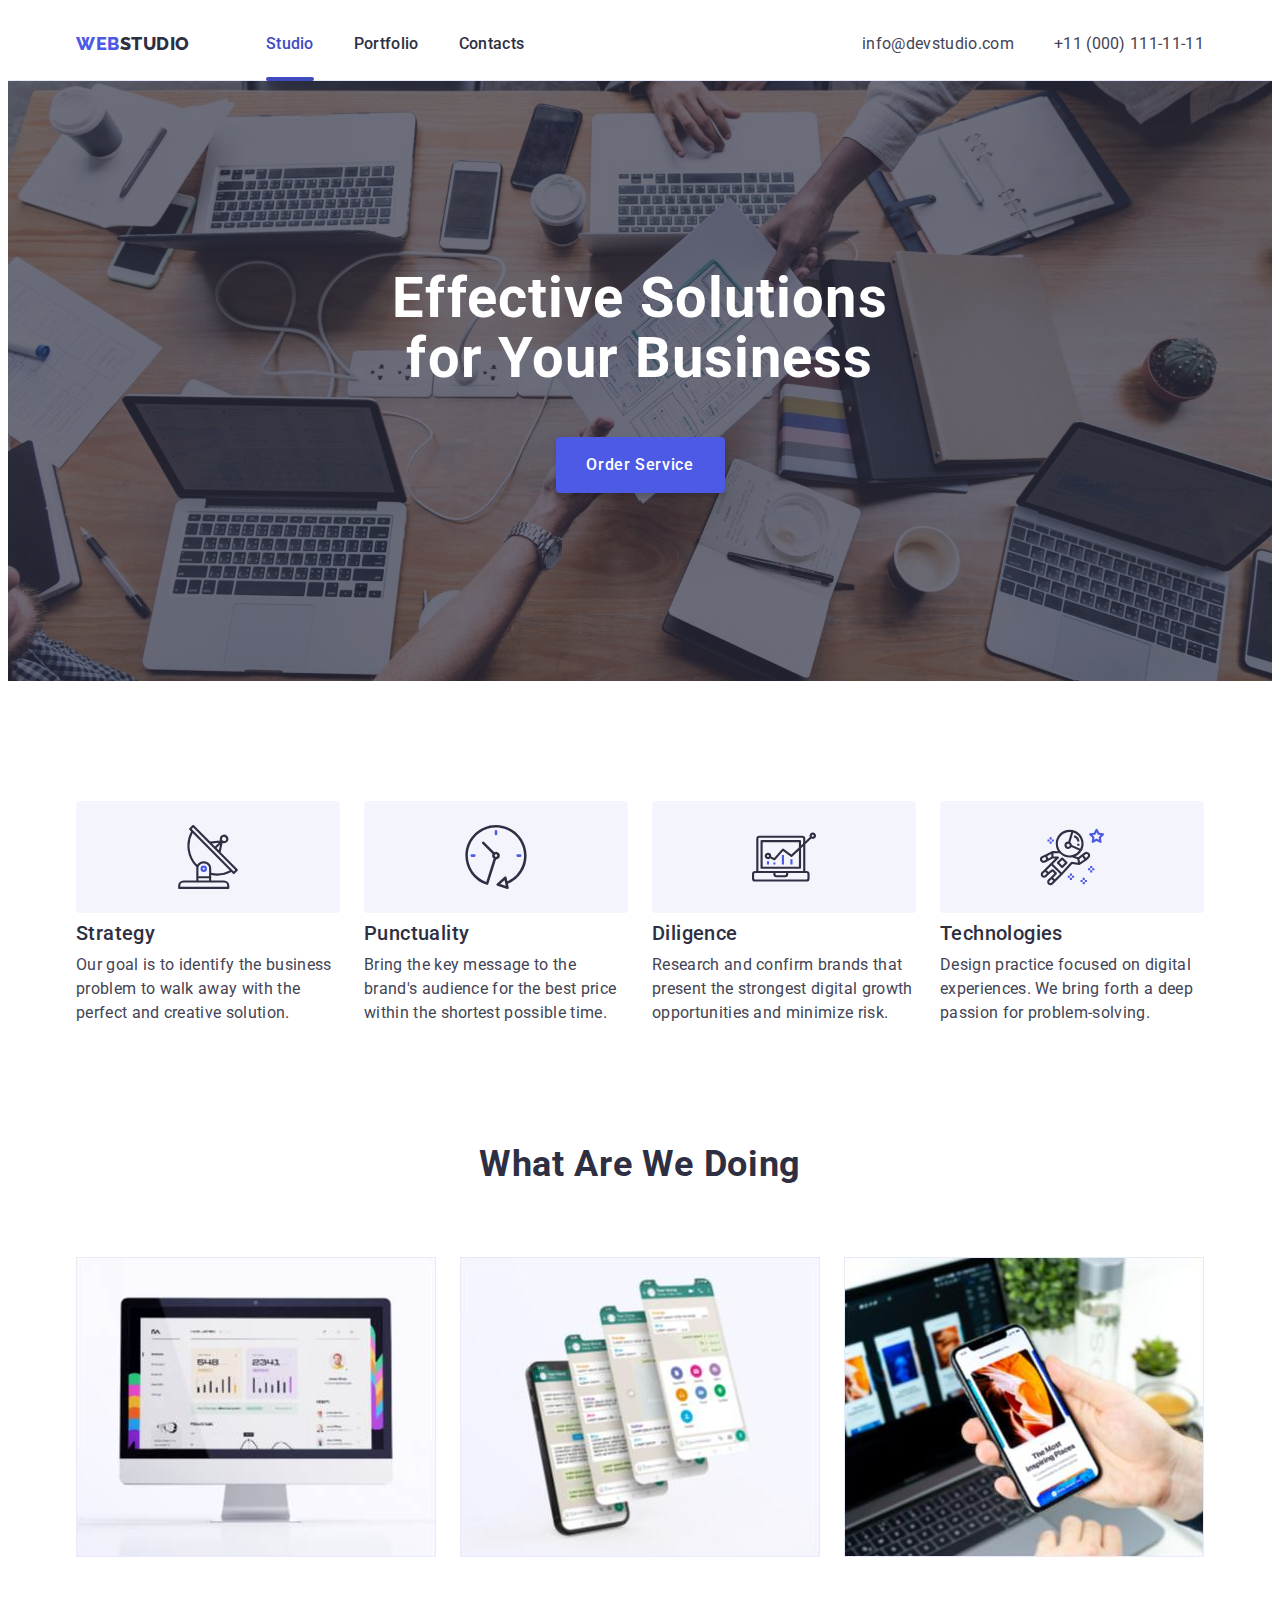
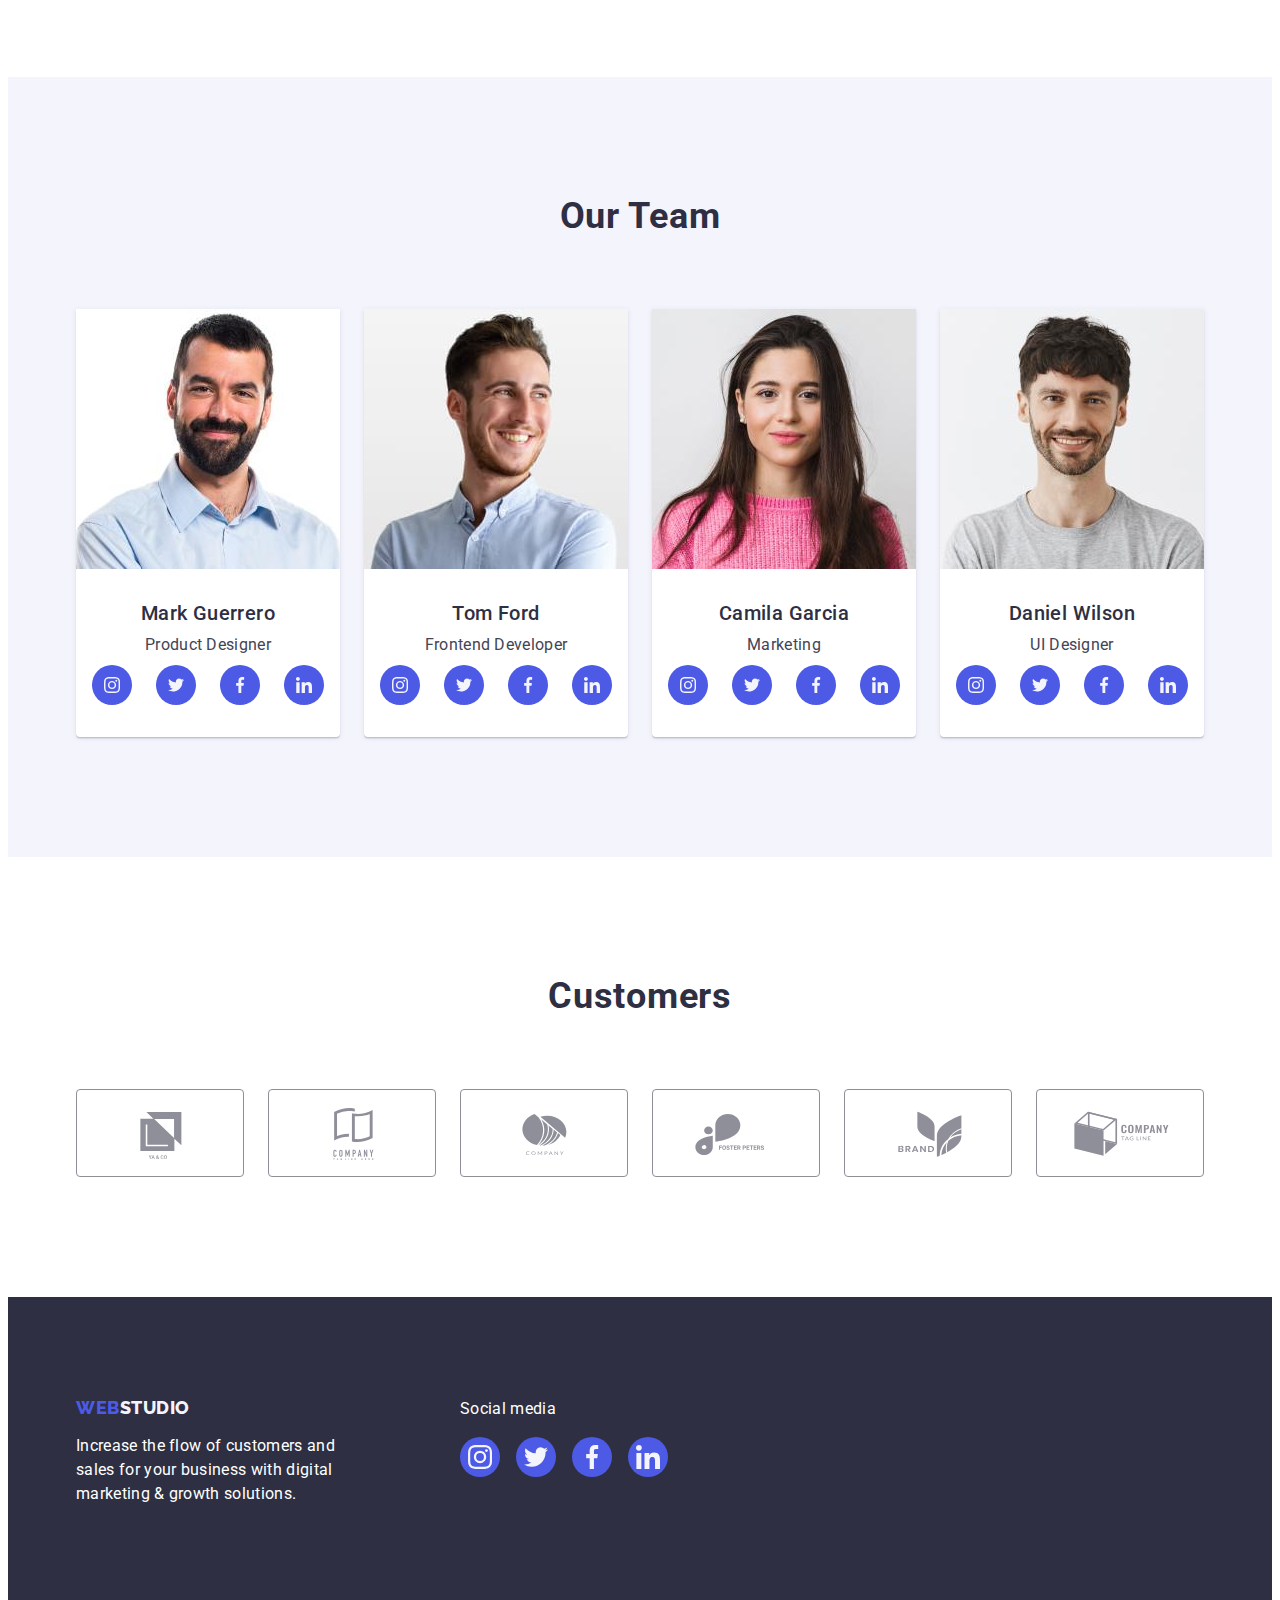
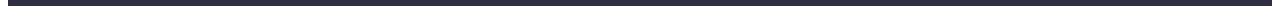
==== index.html @ 92919a4d "input" ====
<!DOCTYPE html>
<html lang="en">
  <head>
    <meta charset="UTF-8">
    <meta http-equiv="X-UA-Compatible" content="IE=edge">
    <meta name="viewport" content="width=device-width, initial-scale=1.0">
    <title>Document</title>
    <link rel="preconnect" href="https://fonts.googleapis.com">
    <link rel="preconnect" href="https://fonts.gstatic.com" crossorigin>
    <link
      href="https://fonts.googleapis.com/css2?family=Raleway:wght@800&family=Roboto:wght@400;500;700;900&display=swap"
      rel="stylesheet">
    <link
      rel="stylesheet"
      href="https://cdnjs.cloudflare.com/ajax/libs/modern-normalize/1.1.0/modern-normalize.min.css"
      integrity="sha512-wpPYUAdjBVSE4KJnH1VR1HeZfpl1ub8YT/NKx4PuQ5NmX2tKuGu6U/JRp5y+Y8XG2tV+wKQpNHVUX03MfMFn9Q=="
      crossorigin="anonymous"
      referrerpolicy="no-referrer">
    <link rel="stylesheet" href="./css/styles.css">
  </head>
  <body>
    <header class="header">
      <div class="container container-header">
        <nav class="header-navigation">
          <a href="./index.html" class="logo-accent link">
            web<span class="logo-secondary">Studio</span>
          </a>
          <ul class="header-list list">
            <li class="header-item ">
              <a href="./index.html" class="header-link header-active-line link text">Studio</a>
            </li>
            <li class="header-item">
              <a href="./portfolio.html" class="header-link link text"
                >Portfolio</a>
            </li>
            <li class="header-item">
              <a href="" class="header-link link text">Contacts</a>
            </li>
          </ul>
        </nav>
        <address class="header-address">
          <ul class="address-list list">
            <li class="address-item">
              <a href="mailto:info@devstudio.com" class="address-link link text">
                info@devstudio.com</a>
            </li>
            <li class="address-item">
              <a href="tel:+110001111111" class="address-link link text"
                >+11 (000) 111-11-11</a>
            </li>
          </ul>
        </address>
      </div>
    </header>
    <main>
      <section class="hero overlay">
        <div class="container ">
          <h1 class="hero-title">
            Effective Solutions
            for Your Business
          </h1>
          <button type="button" class="hero-button" data-modal-open>Order Service</button>
        </div>
      </section>
      <section class="privilege section padding">
        <div class="container">
          <h2 class="privilege-title">privilege</h2>
          <ul class="privilege-list list">
            <li class="privilege-item">
              <div class="privilege-item-icon">
                <svg class="privilege-icon" width="64" height="64">
                  <use href="./images/sprite.svg#icon-antenna"></use>>
                </svg>
              </div>
              <h3 class="privilege-subtitle">Strategy</h3>
              <p class="privilege-item-text text">
                Our goal is to identify the business problem to walk away with
                the perfect and creative solution.
              </p>
            </li>
            <li class="privilege-item">
              <div class="privilege-item-icon">
                <svg class="privilege-icon" width="64" height="64">
                  <use href="./images/sprite.svg#icon-clock"></use>>
                </svg>
              </div>
              <h3 class="privilege-subtitle">Punctuality</h3>
              <p class="privilege-item-text text">
                Bring the key message to the brand's audience for the best price
                within the shortest possible time.
              </p>
            </li>
            <li class="privilege-item">
              <div class="privilege-item-icon">
                <svg class="privilege-icon" width="64" height="64">
                  <use href="./images/sprite.svg#icon-diagram"></use>>
                </svg>
              </div>
              <h3 class="privilege-subtitle">Diligence</h3>
              <p class="privilege-item-text text">
                Research and confirm brands that present the strongest digital
                growth opportunities and minimize risk.
              </p>
            </li>
            <li class="privilege-item">
              <div class="privilege-item-icon">
                <svg class="privilege-icon" width="64" height="64">
                  <use href="./images/sprite.svg#icon-astronaut"></use>>
                </svg>
              </div>
              <h3 class="privilege-subtitle">Technologies</h3>
              <p class="privilege-item-text text">
                Design practice focused on digital experiences. We bring forth a
                deep passion for problem-solving.
              </p>
            </li>
          </ul>
        </div>
      </section>
      <section class="services section padding">
        <div class="container">
          <h2 class="services-title">What are we doing</h2>
          <ul class="services-list list">
            <li class="services-item">
              <img src="./images/rectangle1.jpg" alt="computer" width="360">
            </li>
            <li class="services-item">
              <img src="./images/rectangle2.jpg" alt="smartphone" width="360">
            </li>
            <li class="services-item">
              <img src="./images/rectangle3.jpg" alt="laptop" width="360">
            </li>
          </ul>
        </div>
      </section>
      <section class="team section padding">
        <div class="container">
          <h2 class="team-title">Our Team</h2>
          <ul class="team-list list">
            <li class="team-item">
              <img
                src="./images/1mark_guerrero.jpg"
                alt="Product Designer"
                width="264">
              <div class="team-container">
                <h3 class="team-subtitle">Mark Guerrero</h3>
                <p class="team-item-text text">Product Designer</p>
                <ul class="team-soc-list list">
                  <li class="team-soc-item">
                    <a href="" class="team-soc-link link">
                    <svg class="team-soc-icon" width="16" height="16">
                      <use href="./images/sprite.svg#icon-instagram"></use>
                    </svg>
                  </a>
                  </li>
                  <li class="team-soc-item">
                    <a href="" class="team-soc-link link">
                      <svg class="team-soc-icon" width="16" height="16">
                      <use href="./images/sprite.svg#icon-twitter"></use>
                    </svg>
                    </a>
                  </li>
                  <li class="team-soc-item">
                    <a href="" class="team-soc-link link">
                      <svg class="team-soc-icon" width="16" height="16">
                        <use href="./images/sprite.svg#icon-facebook"></use>
                      </svg>
                    </a>
                  </li>
                  <li class="team-soc-item">
                    <a href="" class="team-soc-link link">
                      <svg class="team-soc-icon" width="16" height="16">
                        <use href="./images/sprite.svg#icon-linkedin"></use>
                      </svg>
                    </a>
                  </li>
                </ul>
              </div>
            </li>
            <li class="team-item">
              <img
                src="./images/2tom_ford.jpg"
                alt="Frontend Developer"
                width="264">
              <div class="team-container">
                <h3 class="team-subtitle">Tom Ford</h3>
                <p class="team-item-text text">Frontend Developer</p>
                <ul class="team-soc-list list">
                  <li class="team-soc-item">
                    <a href="" class="team-soc-link link">
                    <svg class="team-soc-icon" width="16" height="16">
                      <use href="./images/sprite.svg#icon-instagram"></use>
                    </svg>
                  </a>
                  </li>
                  <li class="team-soc-item">
                    <a href="" class="team-soc-link link">
                      <svg class="team-soc-icon" width="16" height="16">
                      <use href="./images/sprite.svg#icon-twitter"></use>
                    </svg>
                    </a>
                  </li>
                  <li class="team-soc-item">
                    <a href="" class="team-soc-link link">
                      <svg class="team-soc-icon" width="16" height="16">
                        <use href="./images/sprite.svg#icon-facebook"></use>
                      </svg>
                    </a>
                  </li>
                  <li class="team-soc-item">
                    <a href="" class="team-soc-link link">
                      <svg class="team-soc-icon" width="16" height="16">
                        <use href="./images/sprite.svg#icon-linkedin"></use>
                      </svg>
                    </a>
                  </li>
                </ul>
              </div>
            </li>
            <li class="team-item">
              <img
                src="./images/3camila_garcia.jpg"
                alt="Marketing"
                width="264">
              <div class="team-container">
                <h3 class="team-subtitle">Camila Garcia</h3>
                <p class="team-item-text text">Marketing</p>
                <ul class="team-soc-list list">
                  <li class="team-soc-item">
                    <a href="" class="team-soc-link link">
                    <svg class="team-soc-icon" width="16" height="16">
                      <use href="./images/sprite.svg#icon-instagram"></use>
                    </svg>
                  </a>
                  </li>
                  <li class="team-soc-item">
                    <a href="" class="team-soc-link link">
                      <svg class="team-soc-icon" width="16" height="16">
                      <use href="./images/sprite.svg#icon-twitter"></use>
                    </svg>
                    </a>
                  </li>
                  <li class="team-soc-item">
                    <a href="" class="team-soc-link link">
                      <svg class="team-soc-icon" width="16" height="16">
                        <use href="./images/sprite.svg#icon-facebook"></use>
                      </svg>
                    </a>
                  </li>
                  <li class="team-soc-item">
                    <a href="" class="team-soc-link link">
                      <svg class="team-soc-icon" width="16" height="16">
                        <use href="./images/sprite.svg#icon-linkedin"></use>
                      </svg>
                    </a>
                  </li>
                </ul>
              </div>
            </li>
            <li class="team-item">
              <img
                src="./images/4daniel_wilson.jpg"
                alt="UI Designer"
                width="264">
              <div class="team-container">
                <h3 class="team-subtitle">Daniel Wilson</h3>
                <p class="team-item-text text">UI Designer</p>
                <ul class="team-soc-list list">
                  <li class="team-soc-item">
                    <a href="" class="team-soc-link link">
                    <svg class="team-soc-icon" width="16" height="16">
                      <use href="./images/sprite.svg#icon-instagram"></use>
                    </svg>
                  </a>
                  </li>
                  <li class="team-soc-item">
                    <a href="" class="team-soc-link link">
                      <svg class="team-soc-icon" width="16" height="16">
                      <use href="./images/sprite.svg#icon-twitter"></use>
                    </svg>
                    </a>
                  </li>
                  <li class="team-soc-item">
                    <a href="" class="team-soc-link link">
                      <svg class="team-soc-icon" width="16" height="16">
                        <use href="./images/sprite.svg#icon-facebook"></use>
                      </svg>
                    </a>
                  </li>
                  <li class="team-soc-item">
                    <a href="" class="team-soc-link link">
                      <svg class="team-soc-icon" width="16" height="16">
                        <use href="./images/sprite.svg#icon-linkedin"></use>
                      </svg>
                    </a>
                  </li>
                </ul>
              </div>
            </li>
          </ul>
        </div>
      </section>
      <section class="customers section padding">
        <div class="container">
          <h2 class="customers-title">Customers</h2>
          <ul class="customers-list list">
            <li class="customers-item">
              <a href="" class="customers-link link">
                <svg class="customers-icon" width="104" height="56">
                  <use href="./images/sprite.svg#icon-ogo1"></use>
                </svg>
              </a>
            </li>
            <li class="customers-item">
              <a href="" class="customers-link link">
                <svg class="customers-icon" width="104" height="56">
                  <use href="./images/sprite.svg#icon-ogo2"></use>
                </svg>
              </a>
            </li>
            <li class="customers-item">
              <a href="" class="customers-link link">
                <svg class="customers-icon" width="104" height="56">
                  <use href="./images/sprite.svg#icon-ogo3"></use>
                </svg>
              </a>
            </li>
            <li class="customers-item">
              <a href="" class="customers-link link">
                <svg class="customers-icon" width="104" height="56">
                  <use href="./images/sprite.svg#icon-ogo4"></use>
                </svg>
              </a>
            </li>
            <li class="customers-item">
              <a href="" class="customers-link link">
                <svg class="customers-icon" width="104" height="56">
                  <use href="./images/sprite.svg#icon-ogo5"></use>
                </svg>
              </a>
            </li>
            <li class="customers-item">
              <a href="" class="customers-link link">
                <svg class="customers-icon" width="104" height="56">
                  <use href="./images/sprite.svg#icon-ogo6"></use>
                </svg>
              </a>
            </li>
          </ul>
        </div>
      </section>
    </main>
    <footer class="footer">
      <div class="container footer-container">
        <div class="container-logo">
        <a href="./index.html" class="logo-accent link">
          web<span class="logo-footer-secondary">Studio</span>
        </a>
        <p class="footer-text text">
          Increase the flow of customers and sales for your business with
          digital marketing & growth solutions.
        </p>
      </div>
      <div class="container-soc">
        <p class="footer-soc-text text">Social media</p>
        <ul class="footer-soc-list list">
          <li class="footer-soc-item">
            <a href="" class="footer-soc-link link">
            <svg class="footer-soc-icon" width="24" height="24">
              <use href="./images/sprite.svg#icon-instagram"></use>
            </svg>
          </a>
          </li>
          <li class="footer-soc-item">
            <a href="" class="footer-soc-link link">
              <svg class="footer-soc-icon" width="24" height="24">
              <use href="./images/sprite.svg#icon-twitter"></use>
            </svg>
            </a>
          </li>
          <li class="footer-soc-item">
            <a href="" class="footer-soc-link link">
              <svg class="footer-soc-icon" width="24" height="24">
                <use href="./images/sprite.svg#icon-facebook"></use>
              </svg>
            </a>
          </li>
          <li class="footer-soc-item">
            <a href="" class="footer-soc-link link">
              <svg class="footer-soc-icon" width="24" height="24">
                <use href="./images/sprite.svg#icon-linkedin"></use>
              </svg>
            </a>
          </li>
        </ul>
      </div>
      </div>
    </footer>
    <div class="backdrop is-hidden" data-modal>
      <div class="modal">
        <button type="button" class="modal-close-btn" data-modal-close>
          <svg class="modal-close-icon" width="8" height="8">
            <use href="./images/sprite.svg#icon-vector"></use>
          </svg>
        </button>
        <p class="modal-title">Leave your contacts and we will call you back</p>
        <form class="modal-form">
          <label for="">
            Name
          <input type="text" name="user-name" class="modal-input" required title="fill in the input field">
          </label>
          <label for="">
            Phone
            <input type="tel" name="user-tel" class="modal-input" 
            placeholder="+380 (00) 000-00-00"
            required 
            title="fill in the input field" 
            pattern="[\+]\d{3}\s[\(]\d{2}[\)]\s\d{3}[\-]\d{2}[\-]\d{2}" minlength="13" maxlength="13">
          </label>
          <label for="">
            Email
            <input type="email" name="user-email" class="modal-input">
          </label>

          <label>
            Comment
            <textarea name="comment" rows="5" placeholder="Text input"></textarea>
          </label>
          
          <button type="submit">Send</button>
        </form>
      </div>
    </div>
    <script src="./js/modal.js"></script>
  </body>
</html>
---- css/styles.css ----
html {
  box-sizing: border-box;
}

*,
*::before,
*::after {
  box-sizing: inherit;
}

h1,
h2, 
h3,
h4,
h5,
h6,
p,
ul {
  margin-top: 0;
  margin-bottom: 0;
}

:root {
  --logo-accent: #4d5ae5;
  --logo-secondary: #2e2f42;
  --header-background-color: #ffffff;
  --heroFooter-background-color: #2e2f42;
  --privilegeService-background-color: #e5e5e5;
  --team-background-color: #f4f4fd;
  --teamItem-background-color: #ffffff;
  --title-text-color: #2e2f42;
  --primary-text-color: #434455;
  --heroFooter-text-color: #ffffff;
  --hover-buttonLink-color: #404bbf;
  --hero-button-color: #4d5ae5;
  --buttons-background-color: #f4f4fd;
  --buttons-text-color: #4d5ae5;
  --buttons-border: #e7e9fc;
  --portfolioItem-background-color: #ffffff;
  --portfolioItem-border: #e7e9fc;
  --logo-footer-secondary: #f4f4fd;
  --body-portfolio-text: #434455;
  --haeder-border-bottom: #E7E9FC;
  --bg-gradient-hero: linear-gradient( 
    rgba(46, 47, 66, 0.7), 
    rgba(46, 47, 66, 0.7));
  --soc-icon-hover-team: #404bbf;
  --soc-icon-hover-footer: #31D0AA;
  --customer-icon: #8E8F99;
  --background-color-modal-page: rgba(46, 47, 66, 0.4);
  --background-color-modal: #FCFCFC;
  --background-modal-close:#E7E9FC;
  --active-close-modal: #ffffff;
}

body {
  font-family: "Roboto", sans-serif;
  color: var(--body-portfolio-text);
  background-color: var(--header-background-color)
}

.container {
  width: 1158px;
  padding: 0 15px;
  margin: 0 auto;
  /* outline: 3px solid tomato; */
}

.list {
  margin: 0;
  padding: 0;
  list-style: none;
}

.link {
  text-decoration: none;
  transition: box-shadow 250ms cubic-bezier(0.4, 0, 0.2, 1);
}

.text {
  font-family: inherit;
  font-size: 16px;
  line-height: 1.5;
  letter-spacing: 0.02em;
}

.section{
  /* outline: 3px solid tomato; */
  margin-top: 0;
  margin-bottom: 0;
}

.section.padding {
  padding-top: 120px;
  padding-bottom: 120px;
}

.header {
  padding-top: 24px;
  padding-bottom: 24px;
  border-bottom: 1px solid var(--haeder-border-bottom);
}

.container-header {
  display: flex;
  align-items: center;
}

.header-navigation,
.header-address {
  display: flex;
  align-items: center;
}

.logo-accent {
    font-family: "Raleway", sans-serif;
    font-weight: 800;
    font-size: 18px;
    line-height: 1.17;
    letter-spacing: 0.03em;
    text-transform: uppercase;
    color: var(--logo-accent);
}

.logo-accent .link {
  
}

.logo-secondary{
    color: var(--logo-secondary);
}

.header-link {
  font-weight: 500;
  color: var(--title-text-color);
  transition: color 250ms cubic-bezier(0.4, 0, 0.2, 1);
}

.header-active-line {
  position: relative;
  color: var(--hover-buttonLink-color);
}

.header-active-line::after {
  content: "";
  display: block;
  position: absolute;
  width: 100%;
  height: 4px;
  border-radius: 2px;
  background-color: var(--hover-buttonLink-color);
  bottom: -25px;
}

.header-link:hover,
.header-link:focus {
  color: var(--hover-buttonLink-color);
}

.header-list {
  margin-left: 76px;
  display: flex;
}

.header-list .header-item:last-child {
  margin-right: 0;
}



.header-list .link {
  display: block;
}

.header-item {
  margin-right: 40px;
}

.header-address {
  margin-left: auto;
}

.address-list {
  font-style: normal;
  display: flex;
}

/* .address-list .address-item:not(:last-child) {
  
  margin-right: 40px;
} */

.address-item {
  margin-right: 40px;
}

.address-list .address-item:last-child {
  margin-right: 0;
}

.address-link {
  font-weight: 400;
  color: var(--primary-text-color);
  transition: color 250ms cubic-bezier(0.4, 0, 0.2, 1);
}

.address-link:hover,
.address-link:focus {
  color: var(--hover-buttonLink-color);
}

/*---------------- HERO------------------ */

.hero {
  padding-top: 188px;
  padding-bottom: 188px;
  text-align: center;
  background-color: var(--heroFooter-background-color);
}

.overlay {
  max-width: 1440px;
  height: 600px;
  margin-left: auto;
  margin-right: auto;
  background-image: var(--bg-gradient-hero), 
  url(../images/peopleoffice.jpg);
  background-repeat: no-repeat;
  background-position: center;
  background-size: cover;

}

.hero-title {
  margin-left: auto;
  margin-right: auto;
  max-width: 496px;
  margin-top: 0;
  margin-bottom: 48px;
  font-family: inherit;
  font-size: 56px;
  line-height: 1.07;
  letter-spacing: 0.02em;
  color: var(--heroFooter-text-color);
}

.hero-button {
  display: block;
  min-width: 169px;
  height: 56px;
  margin: 0 auto;
  font-family: inherit;
  font-weight: 500;
  font-size: 16px;
  line-height: 1.5;
  letter-spacing: 0.04em;
  color: var(--heroFooter-text-color);
  background-color: var(--hero-button-color);
  cursor: pointer;
  /* padding: 16px 32px; */
  border-radius: 4px;
  box-shadow: 0px 4px 4px rgba(0, 0, 0, 0.15);
  border: 0;
  transition: background-color 250ms cubic-bezier(0.4, 0, 0.2, 1);
}

.hero-button:hover,
.hero-button:focus {
  color: var(--heroFooter-text-color);
  background-color: var(--hover-buttonLink-color);
  
}

/* ---------PRIVILEGE----------- */

.privilege {
  
}

.privilege-icon {
  

  
}


/* .privilege-item::before {
  display: block;
  content: "";
  height: 112px;
  outline: 3px solid tomato;
  background-size: contain;
  background-position: center;
  background-repeat: no-repeat;
  background-color: var(--logo-footer-secondary);
}

.icon-strategy::before {
  background-image: url(../images/1mark_guerrero.jpg);
}

.icon-punctuality::before {
  background-image: url();
}

.icon-diligence::before {
  background-image: url();
}

.icon-technologies::before {
  background-image: url();
} */

.privilege.section.padding {
  padding-bottom: 0;
}
.privilege-title,
.portfolio-title {
  position: absolute;
  width: 1px;
  height: 1px;
  margin: -1px;
  border: 0;
  padding: 0;
  white-space: nowrap;
  clip-path: inset(100%);
  clip: rect(0 0 0 0);
  overflow: hidden;
}

.privilege-list {
  display: flex;
}

.privilege-item {}

.privilege-item:not(:last-child) {
  margin-right: 24px;
} 

.privilege-subtitle,
.team-subtitle,
.portfolio-subtitle {
  margin-top: 0;
  margin-bottom: 8px;
  font-family: inherit;
  font-weight: 500;
  font-size: 20px;
  line-height: 1.2;
  letter-spacing: 0.02em;
  color: var(--title-text-color);
}

.privilege-item-text {
  margin-top: 0;
  margin-bottom: 0;
  color: var(--primary-text-color);
}

.privilege-item-icon {
  margin-bottom: 8px;
  width: 264px;
  height: 112px;
  background-color: var(--logo-footer-secondary);
  display: flex;
  justify-content: center;
  align-items: center;
  border-radius: 4px;
}

.privilege-icon {
  /* display: flex;
  justify-content: center;
  align-items: center; */
}

/* ------------SERVICES----------- */

.services {
  
}

.services-title,
.team-title,
.customers-title {
  margin-top: 0;
  margin-bottom: 72px;
  font-family: inherit;
  font-size: 36px;
  line-height: 1.11;
  text-align: center;
  letter-spacing: 0.02em;
  text-transform: capitalize;
  color: var(--title-text-color);
}

.services-list {
  display: flex;
  justify-content: space-between;
  margin-bottom: 0;
  
}

.services-item {
  /* width: calc((100% - 48px) / 3); */
}

.services-item:not(:last-child) {
  margin-right: 24px;
}

/* .container.services-item > img {
  display: block;
  max-width: 100%;
  height: auto;
  margin: 0;
} */

/* -------------TEAM----------- */

.team {
  background-color: var(--team-background-color);
}

.team-list {
  display: flex;
  justify-content: space-between;
}

.team-item {
  width: 264px;
  margin-right: 24px;
  margin-bottom: 0;
  box-shadow: 0px 1px 6px rgba(46, 47, 66, 0.08), 0px 1px 1px rgba(46, 47, 66, 0.16), 0px 2px 1px rgba(46, 47, 66, 0.08);
  border-radius: 0px 0px 4px 4px;
  background-color: var(--teamItem-background-color);
}

.team-item:nth-child(4n) {
  margin-right: 0;
}

.team-container {
  padding: 32px 16px;
  text-align: center;
}

.team-container.team-item > img {
  display: block;
  max-width: 100%;
  height: auto;
}

.team-item-text,
.portfolio-item-text {
  color: var(--primary-text-color);
}

.team-item-text {
  margin-bottom: 8px;
}

.team-soc-list {
  display: flex;
  justify-content: center;
  gap: 24px;
}

.team-soc-item,
.footer-soc-item {
  width: 40px;
  height: 40px;
}

.team-soc-link,
.footer-soc-link {
  display: flex;
  justify-content: center;
  align-items: center;
  width: 100%;
  height: 100%;
  border-radius: 50%;
  background-color: var(--logo-accent);
  transition: background-color 250ms cubic-bezier(0.4, 0, 0.2, 1);
}

.team-soc-link:hover,
.team-soc-link:focus {
  background-color: var(--soc-icon-hover-team);
}

.team-soc-icon,
.footer-soc-icon {
  fill: var(--buttons-background-color);
}

/* -----------------CUSTOMERS------------------ */

.customers-list {
  display: flex;
  align-items: center;
  justify-content: space-between;
  gap: 24px;
}

.customers-item {
  width: 168px;
  height: 88px;
}

.customers-link {
  width: 100%;
  height: 100%;
  display: flex;
  justify-content: center;
  align-items: center;
  border: 1px solid currentColor;
  border-radius: 4px;  
  color: var(--customer-icon);
  transition: color 250ms cubic-bezier(0.4, 0, 0.2, 1);
}


.customers-link:hover, 
.customers-link:focus {
  color: var(--soc-icon-hover-team);
}

.customers-icon {
  fill: currentColor;
  transition: fill 250ms cubic-bezier(0.4, 0, 0.2, 1);
}

.customers-icon:hover, 
.customers-icon:focus {
  fill: var(--soc-icon-hover-team);
}

/* -----------------PORTFOLIO---------------- */

.body-portfolio {
  color: var(--body-portfolio-text);
}

.portfolio-services {
  padding-top: 96px;
  padding-bottom: 120px;
}

.buttons-list {
  justify-content: center;
  display: flex;
  align-items: center;
  list-style: none;
  margin-bottom: 72px;
}

.buttons-item:not(:last-child) {
  margin-right: 24px;
} 

.btn {
  font-family: inherit;
  font-weight: 500;
  font-size: 16px;
  line-height: 1.5;
  letter-spacing: 0.04em;
  background-color: var(--buttons-background-color);
  color: var(--buttons-text-color);
  align-items: center;
  text-align: center;
  padding: 12px 24px;
  border: 1px solid var(--buttons-border);
  border-radius: 4px;
  cursor: pointer;
  transition: background-color 250ms cubic-bezier(0.4, 0, 0.2, 1), 
  box-shadow 250ms cubic-bezier(0.4, 0, 0.2, 1),
  color 250ms cubic-bezier(0.4, 0, 0.2, 1);
}

.btn:hover,
.btn:focus {
  color: var(--heroFooter-text-color);
  background-color: var(--hover-buttonLink-color);
  box-shadow: 0px 3px 1px rgba(0, 0, 0, 0.1), 0px 2px 1px rgba(0, 0, 0, 0.08), 0px 2px 2px rgba(0, 0, 0, 0.12);
  /* border-radius: 4px; */
}

.portfolio-list {
  display: flex;
  flex-wrap: wrap;
  gap: 48px 24px;
  
}

.portfolio-item {
  display: flex;
  flex-basis: calc((100% - 48px) / 3);
 
  /* margin-right: 24px; */
  /* margin-bottom: 48px; */
}

.portfolio-cover-wrap {
  position: relative;
  overflow: hidden;
}

.portfolio-cover-text {
  position: absolute;
  top: 0;
  font-weight: 400;
  font-size: 16px;
  line-height: 1.5;
  letter-spacing: 0.02em;
  color: var(--buttons-background-color);
  background-color: var(--buttons-text-color);
  padding: 40px 32px 164px 32px;
  height: 100%;
  transform: translateY(100%);
  opacity: 0.85;
  transition: transform 250ms cubic-bezier(0.4, 0, 0.2, 1);
}

/* .portfolio-item {
  gap: 0;
} */

.portfolio-item:nth-child(3n) {
  margin-right: 0;
}

.portfolio-item:nth-last-child(-n+3) {
  margin-bottom: 0;
}

.service-block {
  padding: 32px 0 32px 16px;
  border: 1px solid var(--portfolioItem-border);
  border-top: none;
}

.portfolio-link:hover .portfolio-cover-text,
.portfolio-link:focus .portfolio-cover-text {
  transform: translate(0);
  
}

.portfolio-link:hover,
.portfolio-link:focus {
  box-shadow: 0px 1px 6px rgba(46, 47, 66, 0.08), 
  0px 1px 1px rgba(46, 47, 66, 0.16), 
  0px 2px 1px rgba(46, 47, 66, 0.08);
}

/* .container.portfolio-item >img{
  display: block;
  max-width: 100%;
  height: auto;
  margin: 0;
} */

img {
  display: block;
  max-width: 100%;
  height: auto;
  margin: 0
}

.footer {
  padding-top: 100px;
  padding-bottom: 100px;
  background-color: var(--heroFooter-background-color);
}

.footer-container {
  display: flex;
}

.container-logo {
  margin-right: 120px;
}

.logo-footer-secondary {
  color: var(--logo-footer-secondary);
}

.footer-text {
  margin-top: 16px;
  
  width: 264px;
  color: var(--heroFooter-text-color);
}

.footer-soc-text {
  margin-top: 0;
  margin-bottom: 16px;
  color: var(--heroFooter-text-color);
}

.footer-soc-list {
  display: flex;
  justify-content: center;
  gap: 16px;
  
}

.footer-soc-link:hover,
.footer-soc-link:focus {
  background-color: var(--soc-icon-hover-footer);
}

.backdrop {
  position: fixed;
  top: 0;
  width: 100%;
  height: 100%;
  background-color: var(--background-color-modal-page);
  transition: opacity 500ms linear, visibility 500ms linear;
}

.modal {
  position: absolute;
  width: 408px;
  height: 576px;
  top: 50%;
  left: 50%;
  background-color: var(--background-color-modal);
  box-shadow: 0px 1px 1px rgba(0, 0, 0, 0.14), 0px 1px 3px rgba(0, 0, 0, 0.12), 0px 2px 1px rgba(0, 0, 0, 0.2);
  border-radius: 4px;
  transform: translate(-50%, -50%) scale(1) rotate(0);
  transition:  transform 250ms linear;
  padding: 24px;
}

.backdrop.is-hidden .modal {
  transform: translate(-50%, -50%) scale(0) rotate(-360deg);
}

.modal-close-btn {
  display: block;
  width: 24px;
  height: 24px;
  align-items: center;
  justify-content: center;
  border-radius: 50%;
  fill: var(--logo-secondary);
  background-color: var(--background-modal-close);
  border: 1px solid rgba(0, 0, 0, 0.1);
  margin-left: auto;
  margin-bottom: 24px;
  cursor: pointer;
}

.modal-close-btn:hover,
.modal-close-btn:focus {
  fill: var(--active-close-modal);
  background-color: var(--soc-icon-hover-team);
  
}

.is-hidden {
  opacity: 0;
  visibility: hidden;
  pointer-events: none;
}

.modal-title {
  font-weight: 500;
  font-size: 16px;
  line-height: 1.5;
  text-align: center;
  letter-spacing: 0.02em;
  color: var(--title-text-color);
  margin-bottom: 16px;
}

.modal-input {
  /* position: absolute; */
  width: 360px;
  height: 40px;
  border: 1px solid var(--background-color-modal-page);
  border-radius: 4px;

}

textarea {
  max-width: 360px;
  max-height: 120px;
  padding: 8px 16px;
  border: 1px solid var(--background-color-modal-page);
  border-radius: 4px;
}

label {
  display: flex;
  flex-direction: column;
  
  margin-bottom: 8px;
}
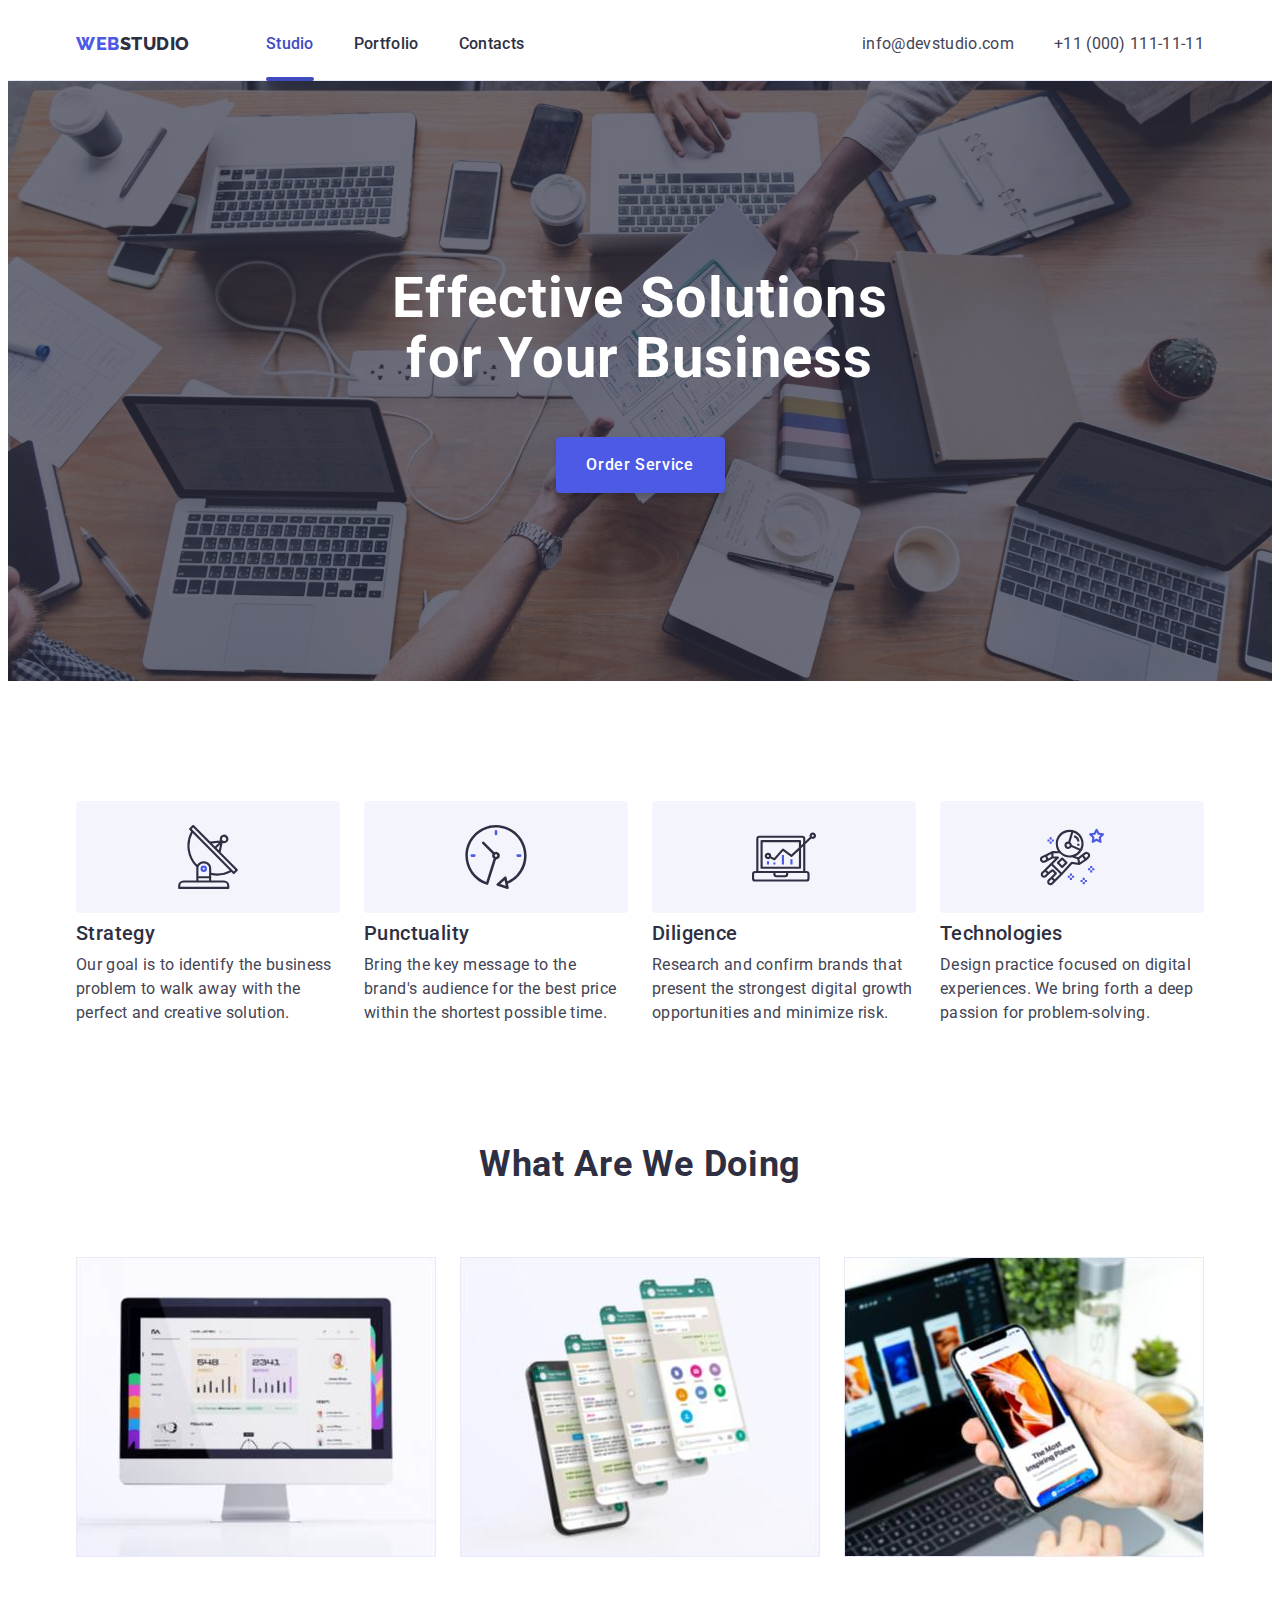
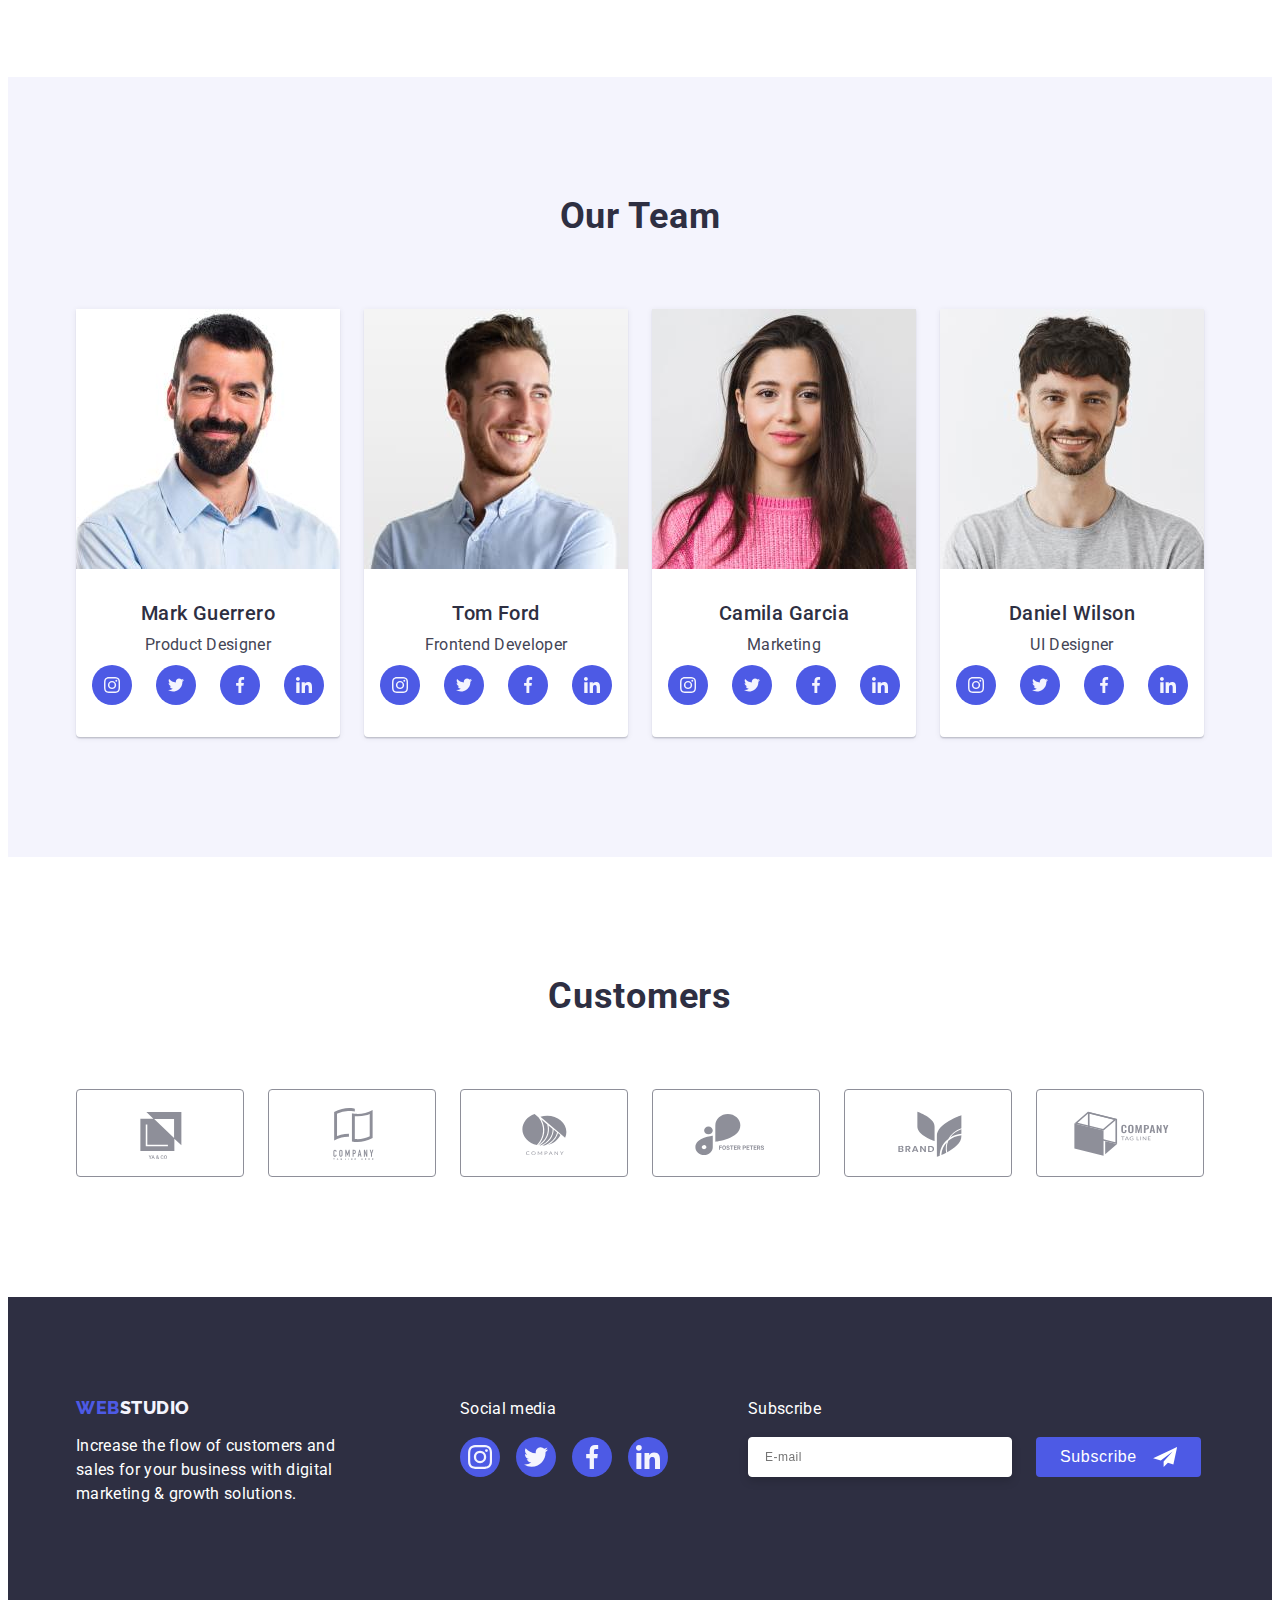
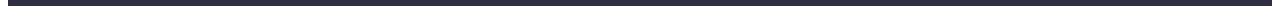
==== commit 7fa48e61: "modalandfooter" ====
--- a/index.html
+++ b/index.html
@@ -360,8 +360,8 @@
           Increase the flow of customers and sales for your business with
           digital marketing & growth solutions.
         </p>
-      </div>
-      <div class="container-soc">
+        </div>
+        <div class="container-soc">
         <p class="footer-soc-text text">Social media</p>
         <ul class="footer-soc-list list">
           <li class="footer-soc-item">
@@ -393,41 +393,96 @@
             </a>
           </li>
         </ul>
+        </div>
+        <div class="container-form">
+        <div class="container-subscribe">
+        <p class="footer-soc-text text">Subscribe</p>
+      </div>
+        <form class="footer-form">
+          <label for="user-email" aria-label="email-input" class="footer-label">
+            <input class="footer-email-text" type="email" name="user-email" placeholder="E-mail">
+          </label>
+          <button  class="footer-subscribe-btn" type="submit">Subscribe
+            <svg class="footer-icon-btn" width="24" height="20">
+            <use href="./images/sprite.svg#icon-telegram"></use>
+          </svg>
+          </button>
+        </form>
       </div>
       </div>
+
+
+      
+
+
+      
+
     </footer>
     <div class="backdrop is-hidden" data-modal>
       <div class="modal">
         <button type="button" class="modal-close-btn" data-modal-close>
-          <svg class="modal-close-icon" width="8" height="8">
+          <svg class="icon-btn" width="8" height="8">
             <use href="./images/sprite.svg#icon-vector"></use>
           </svg>
         </button>
-        <p class="modal-title">Leave your contacts and we will call you back</p>
+        <p class="modal-title">
+          Leave your contacts and we will call you back
+        </p>
         <form class="modal-form">
-          <label for="">
-            Name
-          <input type="text" name="user-name" class="modal-input" required title="fill in the input field">
-          </label>
-          <label for="">
-            Phone
-            <input type="tel" name="user-tel" class="modal-input" 
-            placeholder="+380 (00) 000-00-00"
+          <label class="modal-label">
+            <span class="modal-label-text">Name</span> 
+            <span class="input-wrap">
+              <input type="text" name="user-name" class="modal-input" required title="fill in the input field">
+              <svg class="modal-icon" width="18" height="18">
+                <use href="./images/sprite.svg#icon-person"></use>
+              </svg>
+            </span>
+          </label>
+          <label class="modal-label">
+            <span class="modal-label-text">Phone</span>
+            <span class="input-wrap">
+              <input type="tel" name="user-tel" class="modal-input" 
             required 
-            title="fill in the input field" 
-            pattern="[\+]\d{3}\s[\(]\d{2}[\)]\s\d{3}[\-]\d{2}[\-]\d{2}" minlength="13" maxlength="13">
-          </label>
-          <label for="">
-            Email
-            <input type="email" name="user-email" class="modal-input">
-          </label>
-
-          <label>
-            Comment
-            <textarea name="comment" rows="5" placeholder="Text input"></textarea>
-          </label>
-          
-          <button type="submit">Send</button>
+            title="fill in the input field">
+            <svg class="modal-icon" width="18" height="24">
+              <use href="./images/sprite.svg#icon-phone"></use>
+            </svg>
+            </span>
+          </label>
+          <label class="modal-label">
+            <span class="modal-label-text">Email</span>
+            <span class="input-wrap">
+              <input type="email" name="user-email" class="modal-input">
+              <svg class="modal-icon" width="18" height="24">
+                <use href="./images/sprite.svg#icon-email"></use>
+              </svg>
+            </span>
+          </label>
+          <label class="modal-label modal-label-last">
+            <span class="modal-label-text">Comment</span>
+            <textarea name="user-message" class="modal-textarea" rows="5" placeholder="Text input"></textarea>
+          </label>
+          <div class="modal-field">
+            <input 
+            type="checkbox"
+            id="user-policy"
+            class="input-checkbox visually-hidden"
+            name="user-policy"
+            value="true"
+            required>
+          <label
+            for="user-policy"
+            class="label-user-policy check-text">
+            <span>
+              <svg class="check-icon" width="10" height="8">
+                <use href="./images/sprite.svg#icon-checkmark"></use>
+              </svg>
+            </span>
+            I accept the terms and conditions of the 
+              <a href="" class="privacy-policy">Privacy Policy</a> 
+          </label>
+          </div>
+          <button type="submit" class="modal-btn">Send</button>
         </form>
       </div>
     </div>
--- a/css/styles.css
+++ b/css/styles.css
@@ -51,6 +51,7 @@
   --background-color-modal: #FCFCFC;
   --background-modal-close:#E7E9FC;
   --active-close-modal: #ffffff;
+  --label-color-text: #8E8F99;
 }
 
 body {
@@ -63,7 +64,7 @@
   width: 1158px;
   padding: 0 15px;
   margin: 0 auto;
-  /* outline: 3px solid tomato; */
+  /* outline: 3px solid tomato;  */
 }
 
 .list {
@@ -94,6 +95,8 @@
   padding-top: 120px;
   padding-bottom: 120px;
 }
+
+/* ----------HEADER---------- */
 
 .header {
   padding-top: 24px;
@@ -314,6 +317,8 @@
 .privilege.section.padding {
   padding-bottom: 0;
 }
+
+.visually-hidden,
 .privilege-title,
 .portfolio-title {
   position: absolute;
@@ -671,6 +676,7 @@
   padding-top: 100px;
   padding-bottom: 100px;
   background-color: var(--heroFooter-background-color);
+  display: flex;
 }
 
 .footer-container {
@@ -680,6 +686,62 @@
 .container-logo {
   margin-right: 120px;
 }
+
+.container-soc {
+  margin-right: 80px;
+}
+
+.footer-form {
+  display: flex;
+  align-items: center;
+  justify-content: center;
+}
+
+.footer-label {
+  margin-right: 24px;
+}
+
+.footer-email-text {
+  width: 264px;
+  height: 40px;
+  font-size: 12px;
+  line-height: 2;
+  letter-spacing: 0.04em;
+  color: var(--active-close-modal);
+  border: 1px solid var(--active-close-modal);
+  filter: drop-shadow(0px 4px 4px rgba(0, 0, 0, 0.15));
+  border-radius: 4px;
+  padding: 8px 16px;
+}
+
+.footer-subscribe-btn {
+  width: 165px;
+  height: 40px;
+  font-size: 16px;
+  line-height: 1.5;
+  display: flex;
+  align-items: center;
+  text-align: center;
+  letter-spacing: 0.04em;
+  color: var(--active-close-modal);
+  background-color: var(--hero-button-color);
+  border:0;
+  border-radius: 4px;
+  padding: 8px 24px;
+  cursor: pointer;
+  transition: background-color 250ms cubic-bezier(0.4, 0, 0.2, 1);
+}
+
+.footer-icon-btn {
+  fill: currentColor;
+  margin-left: 16px;
+}
+
+.footer-subscribe-btn:hover,
+.footer-subscribe-btn:focus {
+  background-color: var(--soc-icon-hover-footer);
+}
+
 
 .logo-footer-secondary {
   color: var(--logo-footer-secondary);
@@ -709,6 +771,11 @@
 .footer-soc-link:focus {
   background-color: var(--soc-icon-hover-footer);
 }
+
+
+
+
+/* ---------MODAL--------- */
 
 .backdrop {
   position: fixed;
@@ -722,7 +789,7 @@
 .modal {
   position: absolute;
   width: 408px;
-  height: 576px;
+  height: 584px;
   top: 50%;
   left: 50%;
   background-color: var(--background-color-modal);
@@ -741,8 +808,6 @@
   display: block;
   width: 24px;
   height: 24px;
-  align-items: center;
-  justify-content: center;
   border-radius: 50%;
   fill: var(--logo-secondary);
   background-color: var(--background-modal-close);
@@ -750,6 +815,7 @@
   margin-left: auto;
   margin-bottom: 24px;
   cursor: pointer;
+  transition: background-color 250ms cubic-bezier(0.4, 0, 0.2, 1);
 }
 
 .modal-close-btn:hover,
@@ -765,7 +831,12 @@
   pointer-events: none;
 }
 
+.modal-form {
+  position: relative;
+}
+
 .modal-title {
+  font-family: inherit;
   font-weight: 500;
   font-size: 16px;
   line-height: 1.5;
@@ -775,26 +846,186 @@
   margin-bottom: 16px;
 }
 
+.input-wrap {
+  position: relative;
+  margin-bottom: 0;
+}
+
+
 .modal-input {
-  /* position: absolute; */
-  width: 360px;
+  font-family: inherit;
+  font-weight: 400;
+  font-size: 12px;
+  line-height: 1.17;
+  letter-spacing: 0.04em;
+  max-width: 360px;
+  color: var(--background-color-modal-page);
+  width: 100%;
   height: 40px;
   border: 1px solid var(--background-color-modal-page);
   border-radius: 4px;
-
-}
-
-textarea {
-  max-width: 360px;
-  max-height: 120px;
+  padding-left: 38px;
+  outline: transparent;
+  transition: border-color 250ms cubic-bezier(0.4, 0, 0.2, 1);
+}
+
+.modal-input:focus {
+  border-color: var(--buttons-text-color);
+}
+
+.modal-input:focus + .modal-icon {
+  fill: var(--buttons-text-color);
+}
+
+.modal-icon {
+  position: absolute;
+  left: 18px;
+  top: 50%;
+  transform: translateY(-50%);
+  transition: color 250ms cubic-bezier(0.4, 0, 0.2, 1);
+}
+
+
+.modal-textarea {
+  width: 100%;
+  height: 120px;
+  font-family: inherit;
+  font-weight: 400;
+  font-size: 12px;
+  line-height: 1.17;
+  letter-spacing: 0.04em;
+  color: var(--background-color-modal-page);
   padding: 8px 16px;
   border: 1px solid var(--background-color-modal-page);
   border-radius: 4px;
-}
-
-label {
+  resize: none;
+  outline: transparent;
+  
+}
+
+.modal-textarea:focus {
+  border-color: var(--buttons-text-color);
+}
+
+
+.modal-label {
   display: flex;
   flex-direction: column;
-  
+  font-family: inherit;
+  font-weight: 400;
+  font-size: 12px;
+  line-height: 1.17;
+  letter-spacing: 0.01em;
+  color: var(--label-color-text);
   margin-bottom: 8px;
-}+}
+
+.modal-label-last {
+  margin-bottom: 16px;
+}
+
+.modal-label span.modal-label-text {
+  display: block;
+  margin-bottom: 4px;
+}
+
+.modal-field {
+  display: flex;
+  align-items: center;
+  margin-bottom: 24px;
+}
+
+.input-checkbox,
+.label-user-policy {
+  display:flex;
+  /* flex-direction: row; */
+  /* align-items: center; */
+   /* justify-content: center;  */
+}
+
+
+.check-text {
+  display: flex;
+  align-items: center;
+  font-size: 12px;
+  line-height: 1.17;
+  letter-spacing: 0.04em;
+  color: var(--customer-icon);
+}
+
+.check-text span {
+  width: 16px;
+  height: 16px;
+  border: 1px solid rgba(46, 47, 66, 0.4);
+  border-radius: 2px;
+  margin-right: 10px;
+  display: flex;
+  align-items: center;
+  justify-content: center;
+  fill: transparent;
+}
+
+.input-checkbox:checked + .check-text span {
+  background-color: var(--soc-icon-hover-team);
+  border: none;
+  fill: var(--buttons-background-color);
+}
+
+.input-checkbox:focus + .check-text span {
+  border-color: var(--soc-icon-hover-team);
+}
+
+.label-user-policy-text {
+  
+}
+
+/* .check-text::before {
+  display: flex;
+  content: '';
+  width: 16px;
+  height: 16px;
+  border: 1px solid rgba(46, 47, 66, 0.4);
+  border-radius: 2px;
+  margin-right: 10px;
+}
+
+.input-checkbox:checked + .check-text::before {
+  background-color: var(--soc-icon-hover-team);
+  border: none;
+  background-image: url(../images/checkmark.svg);
+  background-position: center;
+  background-repeat: no-repeat;
+} */
+
+.privacy-policy {
+  margin-left: 2px;
+}
+
+
+.modal-btn {
+  display: block;
+  font-family: inherit;
+  width: 169px;
+  height: 56px;
+  font-weight: 500;
+  font-size: 16px;
+  line-height: 1.5;
+  letter-spacing: 0.04em;
+  color: var(--heroFooter-text-color);
+  background-color: var(--hero-button-color);
+  box-shadow: 0px 4px 4px rgba(0, 0, 0, 0.15);
+  border-radius: 4px;
+  margin: 0 auto;
+  cursor: pointer;
+  border: 0;
+  transition: background-color 250ms cubic-bezier(0.4, 0, 0.2, 1);
+}
+
+.modal-btn:hover,
+.modal-btn:focus {
+  color: var(--heroFooter-text-color);
+  background-color: var(--hover-buttonLink-color);
+  
+}
+
+
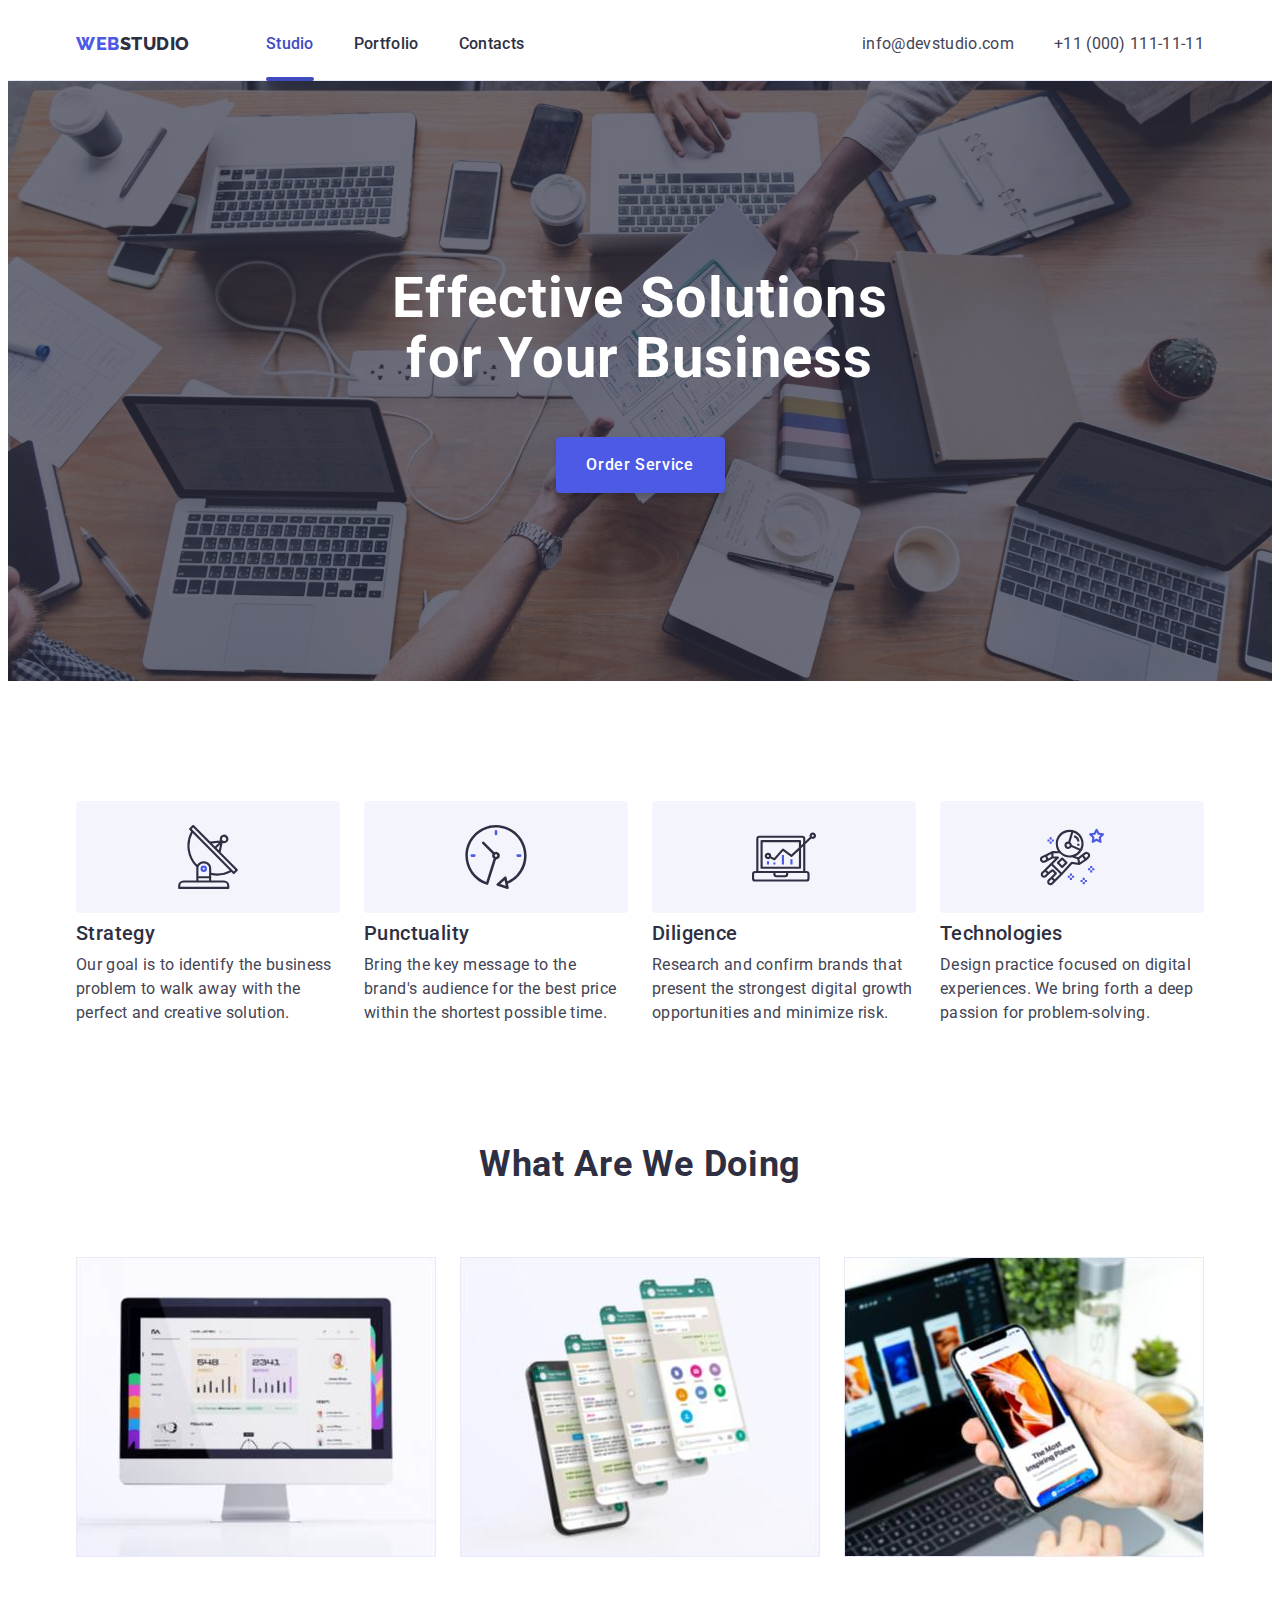
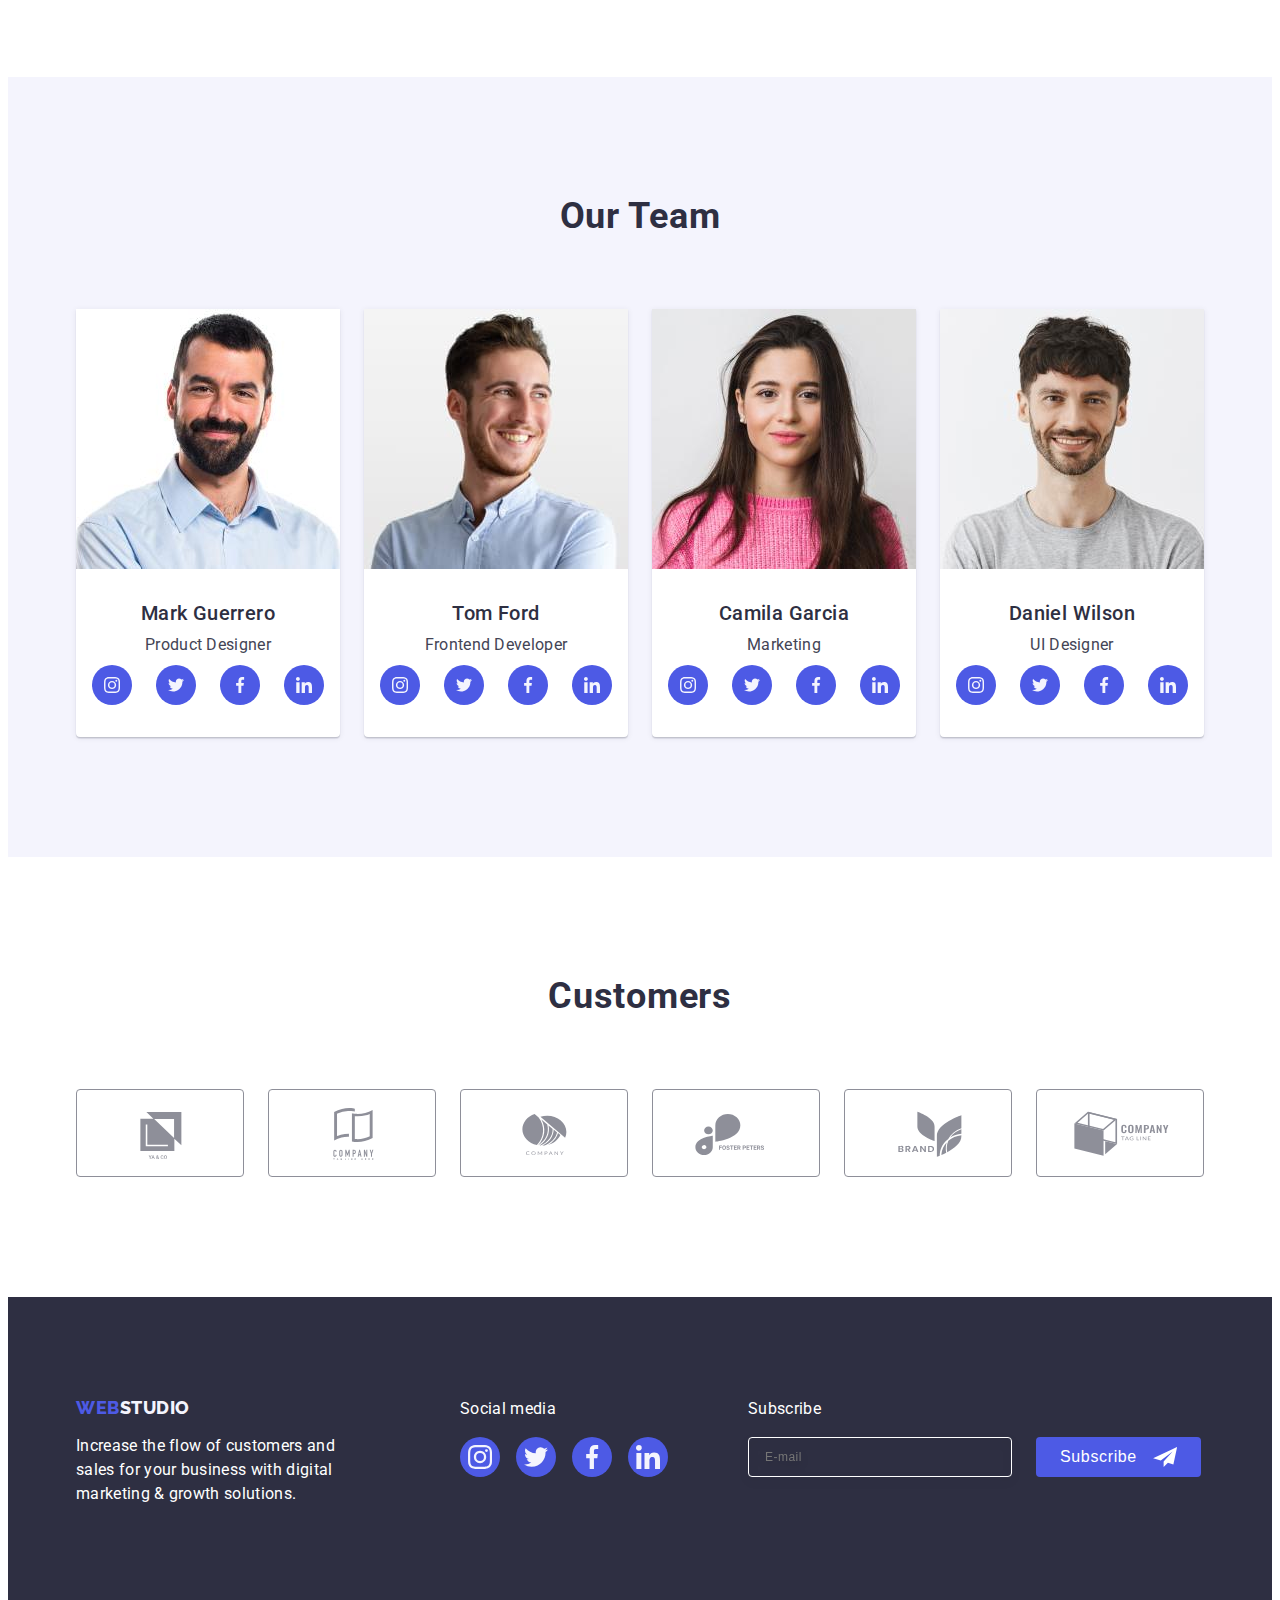
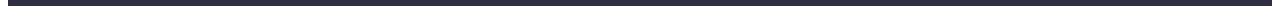
==== commit d95304ae: "modalandfooter1" ====
--- a/index.html
+++ b/index.html
@@ -395,9 +395,7 @@
         </ul>
         </div>
         <div class="container-form">
-        <div class="container-subscribe">
         <p class="footer-soc-text text">Subscribe</p>
-      </div>
         <form class="footer-form">
           <label for="user-email" aria-label="email-input" class="footer-label">
             <input class="footer-email-text" type="email" name="user-email" placeholder="E-mail">
@@ -410,13 +408,6 @@
         </form>
       </div>
       </div>
-
-
-      
-
-
-      
-
     </footer>
     <div class="backdrop is-hidden" data-modal>
       <div class="modal">
--- a/css/styles.css
+++ b/css/styles.css
@@ -712,6 +712,7 @@
   filter: drop-shadow(0px 4px 4px rgba(0, 0, 0, 0.15));
   border-radius: 4px;
   padding: 8px 16px;
+  background-color: transparent;
 }
 
 .footer-subscribe-btn {
@@ -797,7 +798,7 @@
   border-radius: 4px;
   transform: translate(-50%, -50%) scale(1) rotate(0);
   transition:  transform 250ms linear;
-  padding: 24px;
+  padding: 72px 24px 24px;
 }
 
 .backdrop.is-hidden .modal {
@@ -812,10 +813,12 @@
   fill: var(--logo-secondary);
   background-color: var(--background-modal-close);
   border: 1px solid rgba(0, 0, 0, 0.1);
-  margin-left: auto;
-  margin-bottom: 24px;
   cursor: pointer;
-  transition: background-color 250ms cubic-bezier(0.4, 0, 0.2, 1);
+  transition: background-color 250ms cubic-bezier(0.4, 0, 0.2, 1),
+  fill 250ms cubic-bezier(0.4, 0, 0.2, 1);
+  position: absolute;
+  top: 24px;
+  right: 24px;
 }
 
 .modal-close-btn:hover,
@@ -873,16 +876,16 @@
   border-color: var(--buttons-text-color);
 }
 
-.modal-input:focus + .modal-icon {
-  fill: var(--buttons-text-color);
-}
-
 .modal-icon {
   position: absolute;
   left: 18px;
   top: 50%;
   transform: translateY(-50%);
-  transition: color 250ms cubic-bezier(0.4, 0, 0.2, 1);
+  transition: fill 250ms cubic-bezier(0.4, 0, 0.2, 1);
+}
+
+.modal-input:focus + .modal-icon {
+  fill: var(--buttons-text-color);
 }
 
 
@@ -900,7 +903,7 @@
   border-radius: 4px;
   resize: none;
   outline: transparent;
-  
+  transition: border-color 250ms cubic-bezier(0.4, 0, 0.2, 1);
 }
 
 .modal-textarea:focus {
@@ -998,7 +1001,11 @@
 } */
 
 .privacy-policy {
+  font-size: 12px;
+  line-height: 1.17;
+  letter-spacing: 0.04em;
   margin-left: 2px;
+  color: var(--buttons-text-color);
 }
 
 
